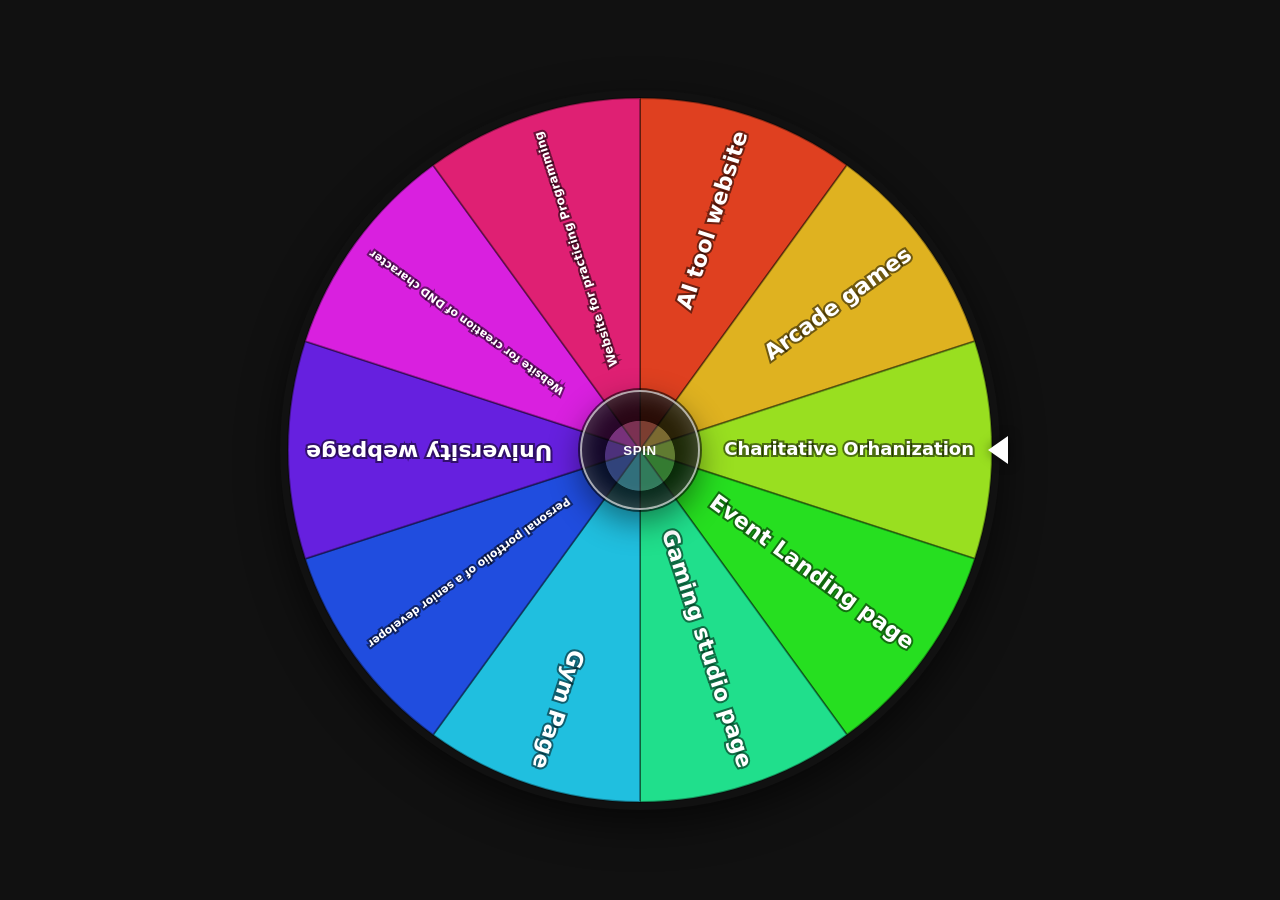
==== index.html @ c5db5d3c "init" ====
<!doctype html>
<html lang="en">
<head>
  <meta charset="utf-8" />
  <meta name="viewport" content="width=device-width, initial-scale=1" />
  <title>Random Website Wheel</title>
  <meta name="description" content="Spin to randomly open one of the websites." />
  <link rel="preconnect" href="https://fonts.googleapis.com">
  <link rel="preconnect" href="https://fonts.gstatic.com" crossorigin>
  <link href="https://fonts.googleapis.com/css2?family=Oswald:wght@400;600;700&display=swap" rel="stylesheet">
  <link rel="stylesheet" href="wheel.css" />
</head>
<body>
  <div class="stage">
    <div class="dial" aria-label="Random selection wheel">
      <canvas id="wheel" aria-hidden="true"></canvas>
      <div class="pointer" aria-hidden="true"></div>
      <button id="spin" class="spin-btn" aria-live="polite" aria-label="Spin the wheel">
        <span class="txt">Spin</span>
      </button>

      <div id="resultOverlay" class="overlay" role="dialog" aria-modal="true" aria-labelledby="resultTitle" hidden>
        <div class="overlay-card">
          <div id="resultTitle" class="overlay-title">Selected</div>
          <div id="chosenName" class="overlay-name">—</div>
          <div class="overlay-actions">
            <button id="go" class="overlay-go" disabled>Go to Website</button>
            <button id="closeOverlay" class="overlay-close" aria-label="Close result">Close</button>
          </div>
        </div>
      </div>

      <p id="announcement" class="sr-only" role="status" aria-live="polite">Press Spin to choose a website at random.</p>
    </div>
  </div>

  <script src="wheel.js"></script>
</body>
</html>
---- wheel.css ----
:root{
  --bg:#111;
  --ink:#f5f5f5;
  --muted:#c9c9c9;
  --shadow:0 12px 32px rgba(0,0,0,.45);
}
*{box-sizing:border-box}
html,body{margin:0;padding:0;background:var(--bg);color:var(--ink);font-family:'Oswald',system-ui,-apple-system,Segoe UI,Roboto,Arial,sans-serif}

/* Full-viewport stage with a single wheel */
.stage{min-height:100dvh;display:grid;place-items:center;padding:20px}
.dial{position:relative;width:min(92vmin,720px);height:min(92vmin,720px)}
#wheel{width:100%;height:100%;display:block;border-radius:50%;background:#111;box-shadow:0 14px 40px rgba(0,0,0,.6)}
.pointer{position:absolute;right:-8px;top:50%;transform:translateY(-50%);width:0;height:0;border-top:14px solid transparent;border-bottom:14px solid transparent;border-right:20px solid #fff;filter:drop-shadow(0 0 6px rgba(0,0,0,.55))}

/* Central spin button */
.spin-btn{position:absolute;inset:0;margin:auto;width:120px;height:120px;border-radius:999px;cursor:pointer;display:flex;align-items:center;justify-content:center;
  background:radial-gradient(circle at 50% 55%, rgba(255,255,255,.15) 0 40%, rgba(0,0,0,.6) 41% 100%);
  color:#fff;font-weight:800;letter-spacing:.6px;text-transform:uppercase;border:2px solid rgba(255,255,255,.65);box-shadow:inset 0 0 24px rgba(255,255,255,.25), var(--shadow)}
.spin-btn:disabled{opacity:.65;cursor:not-allowed}
.spin-btn:focus-visible{outline:3px solid #fff;outline-offset:4px}

/* In-wheel overlay for result */
.overlay{position:absolute;inset:0;display:grid;place-items:center;background:rgba(0,0,0,.55);backdrop-filter:blur(2px)}
.overlay[hidden]{display:none}
.overlay-card{background:#181818;border:1px solid rgba(255,255,255,.25);border-radius:14px;padding:18px 16px;min-width:min(80%, 380px);box-shadow:var(--shadow);text-align:center}
.overlay-title{opacity:.85;letter-spacing:.3px}
.overlay-name{font-size:1.4rem;font-weight:800;margin:8px 0 14px}
.overlay-actions{display:flex;gap:10px;justify-content:center}
.overlay-go,.overlay-close{appearance:none;border:none;cursor:pointer;border-radius:10px;padding:10px 14px;font-weight:700}
.overlay-go{background:#fff;color:#000}
.overlay-go:disabled{opacity:.5;cursor:not-allowed}
.overlay-close{background:#2a2a2a;color:#fff;border:1px solid rgba(255,255,255,.25)}
.overlay-go:focus-visible,.overlay-close:focus-visible{outline:3px solid #fff;outline-offset:2px}

/* Screen-reader only utility */
.sr-only{position:absolute;width:1px;height:1px;padding:0;margin:-1px;overflow:hidden;clip:rect(0,0,0,0);white-space:nowrap;border:0}
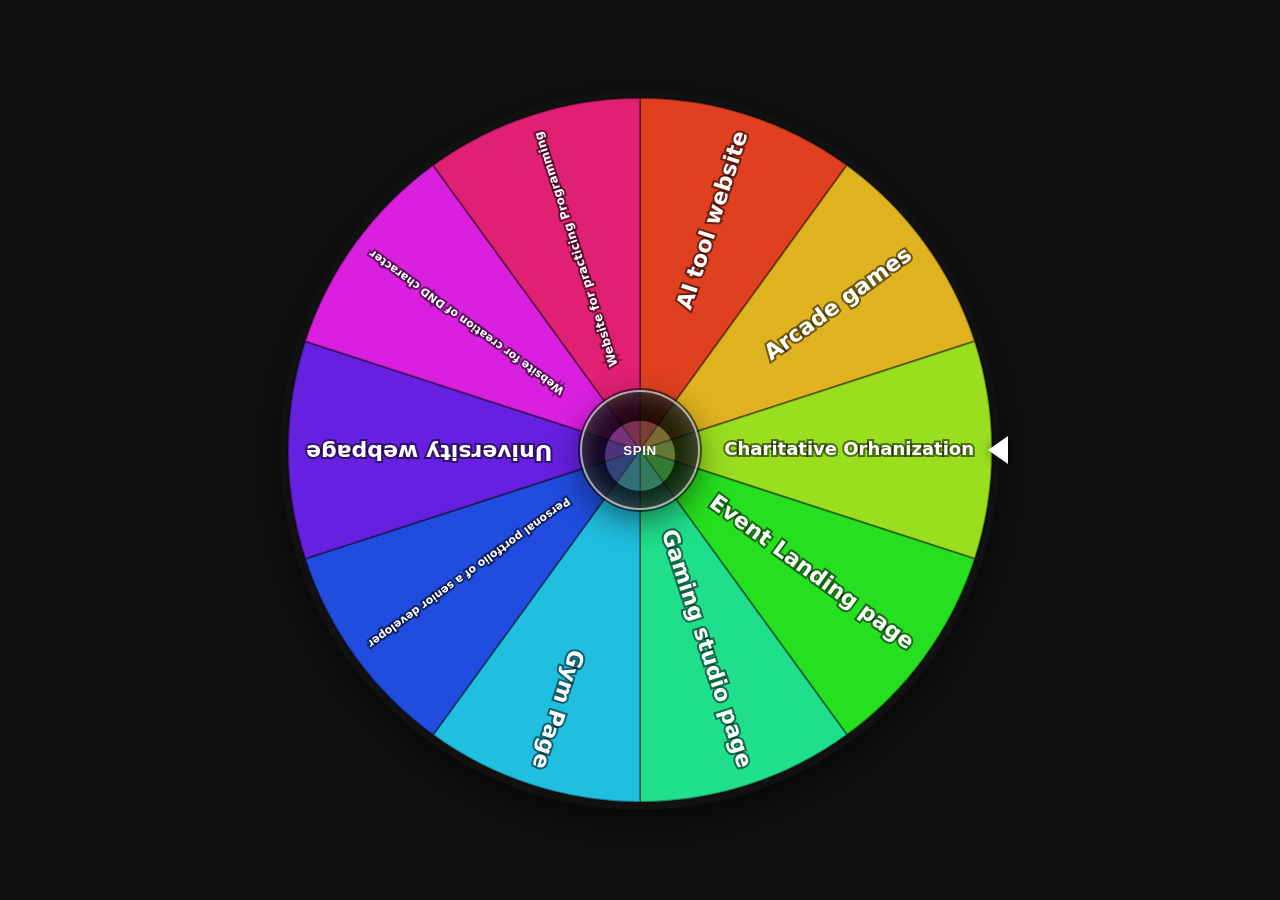
==== commit 949ca932: "Added timers" ====
--- a/index.html
+++ b/index.html
@@ -9,8 +9,163 @@
   <link rel="preconnect" href="https://fonts.gstatic.com" crossorigin>
   <link href="https://fonts.googleapis.com/css2?family=Oswald:wght@400;600;700&display=swap" rel="stylesheet">
   <link rel="stylesheet" href="wheel.css" />
+  <style>
+    /* Shader background canvas behind content */
+    #shader-target{position:fixed;inset:0;width:100vw;height:100vh;z-index:0;pointer-events:none}
+    .stage{position:relative;z-index:1}
+  </style>
+  <script src="assets/backgrounds/webgl-utils.js"></script>
+  <script src="assets/backgrounds/shader-web-background-api.js"></script>
+  <script src="assets/backgrounds/shader-web-background.js"></script>
+  <script src="config.js"></script>
+  <script src="state.js"></script>
+  <script src="timer.js"></script>
+  <script src="debounce.js"></script>
 </head>
 <body>
+  <canvas id="shader-target"></canvas>
+  <script type="x-shader/x-fragment" id="bgImage">
+        #ifdef GL_ES
+          precision lowp float;
+        #endif
+
+        uniform vec2  iResolution;
+        uniform float iTime;
+
+        // vec4 buf[8];
+
+        /* VVVVVVVVVV */
+
+        #ifdef GL_ES
+precision lowp float;
+#endif
+vec4 buf[8];
+
+
+vec4 sigmoid(vec4 x) {
+    return 1. / (1. + exp(-x));
+    }
+vec4 cppn_fn(vec2 coordinate, float in0, float in1, float in2) {
+
+//layer 1 *********************************************************************
+buf[6] = vec4(coordinate.x, coordinate.y, 0.5 + in0, 0.5 + in1);
+buf[7] = vec4(0.5 + in2, sqrt(coordinate.x * coordinate.x + coordinate.y * coordinate.y), 0., 0.);
+// layer 2 ********************************************************************
+buf[0] = mat4(vec4(7.277136, -1.3278893, -5.498759, 4.174459), vec4(3.695722, 2.778838, 0.44935808, -4.3752704), vec4(-7.7406735, 3.4272404, -8.91254, 3.253658), vec4(4.2152896, -0.8611351, -2.4893882, -2.5916617))
+* buf[6]
++ mat4(vec4(-1.7188303, 2.190395, 1.4760349, -0.9754422), vec4(-0.012193683, -1.693896, 0.54832774, -1.8002144), vec4(0.0, 0.0, 0.0, 0.0), vec4(0.0, 0.0, 0.0, 0.0))
+* buf[7]
++ vec4(-1.2828377, -2.0277925, -1.590969, -0.6738953);
+buf[1] = mat4(vec4(8.246404, 6.5191607, 0.91433114, -5.366551), vec4(0.3494396, -1.0124291, -2.6014986, 0.0032616307), vec4(0.61920726, -5.4420414, -0.6275561, -0.36992383), vec4(-3.0393765, 1.7492316, -2.614992, -4.6601105))
+* buf[6]
++ mat4(vec4(7.504316, 2.680732, 0.28211355, -0.8820468), vec4(-2.0571754, 1.8614235, -5.1861696, 1.070646), vec4(0.0, 0.0, 0.0, 0.0), vec4(0.0, 0.0, 0.0, 0.0))
+* buf[7]
++ vec4(4.6877217, -0.28900647, 3.5843785, -2.122585);
+
+buf[0] = sigmoid(buf[0]);
+buf[1] = sigmoid(buf[1]);
+// layer 3 ********************************************************************
+buf[2] = mat4(vec4(-3.6656516, -0.3837474, -3.1185923, 0.1581464), vec4(-1.508705, -1.1202387, 1.586346, 4.50324), vec4(-1.2218616, 2.628276, -3.2807863, -0.79987895), vec4(-1.1443428, 5.135132, -3.4051218, 3.3459246))
+* buf[6]
++ mat4(vec4(2.645363, -3.643969, 0.9955096, -0.50141436), vec4(-2.0434844, -1.4263495, -2.0751739, -1.2236173), vec4(0.0, 0.0, 0.0, 0.0), vec4(0.0, 0.0, 0.0, 0.0))
+* buf[7]
++ vec4(0.37250978, -0.5929587, 1.2860665, -1.8898109);
+buf[3] = mat4(vec4(-6.3506103, -4.166792, -4.6325245, -2.2226589), vec4(-0.7481791, -0.027169311, 0.8773958, -3.9373608), vec4(5.683237, -5.9236965, -5.450758, -2.2902167), vec4(-2.0579817, 2.1049373, -1.2796445, -3.6146715))
+* buf[6]
++ mat4(vec4(-5.126122, 1.9664403, 6.6392226, 1.6622263), vec4(-0.537258, 0.061579388, 0.021459691, -2.8634102), vec4(0.0, 0.0, 0.0, 0.0), vec4(0.0, 0.0, 0.0, 0.0))
+* buf[7]
++ vec4(-0.318203, -1.6316868, 2.400585, 0.44352144);
+buf[2] = sigmoid(buf[2]);
+buf[3] = sigmoid(buf[3]);
+
+// layer 4 *******************************************************************
+// implemented as a part of layers 2 and 3
+// layer 5 and 6 ********************************************************************
+buf[4] = mat4(vec4(-5.5505857, -4.376573, 4.141336, 2.5685096), vec4(-4.0114527, 0.25390586, 2.2710125, 3.244156), vec4(9.796707, -7.930846, -6.6229963, -9.268306), vec4(4.291995, -1.8830936, -0.1050096, -0.070385456))
+* buf[0]
++ mat4(vec4(-1.7991402, 4.404856, -1.4663012, 1.9725473), vec4(-0.3993469, -0.028310437, -2.343581, -3.346932), vec4(0.29123858, -2.1091738, 0.7369649, 1.741735), vec4(-3.8336742, 0.27074736, -4.3563857, -5.2198324))
+* buf[1]
++ mat4(vec4(-1.5819254, 1.6379741, -3.8787487, -2.3073719), vec4(2.3567474, -2.6313965, 1.1429998, -2.3650224), vec4(-0.43901289, 3.1364057, 0.48224843, 5.5192595), vec4(3.0333056, 2.1859026, -2.7602787, 3.6026707))
+* buf[2]
++ mat4(vec4(0.08329195, -4.531718, 5.564903, 2.7097692), vec4(-6.4798145, 3.546928, -3.460671, -4.478689), vec4(6.3281465, -2.0435557, 5.9756293, 4.533403), vec4(0.7894214, 2.5807583, 0.13045512, 2.1475997))
+* buf[3]
++ vec4(0.6372679, -0.8019033, -1.4034698, -1.2228554);
+buf[5] = mat4(vec4(-4.0479727, -2.1434011, -1.2885361, 1.7203649), vec4(1.7115643, -0.28214717, -3.4702275, -5.892904), vec4(-8.815922, -6.4734187, -2.1844845, -13.154737), vec4(-1.9441797, -1.1481133, -1.2334782, 8.856254))
+* buf[0]
++ mat4(vec4(1.5850668, 1.037855, 1.7725166, -7.559899), vec4(-1.4327573, 2.1431377, 1.6439147, -4.174127), vec4(-4.8933964, -0.36887664, -0.7047391, -1.4138113), vec4(-17.674932, 5.386993, 3.1449857, -8.518179))
+* buf[1]
++ mat4(vec4(-1.6192193, 1.3922821, 1.592911, 4.156795), vec4(2.2667968, 0.95207745, 1.661143, -5.3982077), vec4(-8.104323, -1.5805656, -0.59405315, -1.1865274), vec4(-6.465196, -1.4359885, -2.3586142, 4.7711678))
+* buf[2]
++ mat4(vec4(-7.698322, -2.8866763, -2.496988, -2.768878), vec4(-3.2011032, 4.2398763, 3.0790837, 3.1076384), vec4(3.9770026, -4.7852945, -3.4408367, 8.7087555), vec4(1.5660162, 1.172777, 1.6805439, -3.8484485))
+* buf[3]
++ vec4(0.5929105, 0.13212153, 0.5661268, -1.3120774);
+buf[4] = sigmoid(buf[4]);
+buf[5] = sigmoid(buf[5]);
+// layer 7 and 8 ********************************************************************
+buf[6] = mat4(vec4(0.51889104, 0.036907256, -2.4493763, -1.4355872), vec4(-0.24325207, 1.977476, 1.1137048, 0.1123032), vec4(1.6229895, -8.288808, -1.6169469, 1.8722984), vec4(1.818811, -1.6383955, -0.39196232, -1.3099041))
+* buf[0]
++ mat4(vec4(-2.081623, 2.0116153, -0.96286494, 0.1721113), vec4(-2.0069213, 2.639058, -1.0972741, 2.59061), vec4(-0.37261412, -3.1048357, -1.8212812, -0.17690234), vec4(-3.2449896, 1.751088, 2.9736817, -0.89926046))
+* buf[1]
++ mat4(vec4(-2.7950323, 4.210907, 0.9693095, -0.36829302), vec4(-1.1462623, -2.514835, -1.055592, 2.5584931), vec4(-0.52482694, -4.541335, -5.3477454, 3.0137892), vec4(2.6333792, -1.3769286, -0.2604073, -0.9343224))
+* buf[2]
++ mat4(vec4(1.1412568, 2.0956807, 2.211132, -5.8882303), vec4(0.3558419, 3.6709197, -0.77496266, 6.401836), vec4(1.382063, -2.7862413, -2.0952196, -0.5087583), vec4(-6.3515162, -2.328995, -0.026063893, -3.3983371))
+* buf[3]
++ mat4(vec4(2.9471858, -9.93557, 2.4014914, -3.4065948), vec4(-5.2574096, 3.0302737, -0.08511299, 2.6850774), vec4(2.2737076, -8.109577, -1.6348218, -1.8155628), vec4(3.9777489, -9.415417, 1.8070366, -0.103327245))
+* buf[4]
++ mat4(vec4(5.002442, -1.8958563, 4.1181564, -2.2057986), vec4(-5.7731647, 9.350989, 1.9462912, -4.1528373), vec4(-4.394133, 4.4571385, -1.9508867, 1.2206379), vec4(1.896846, 14.719182, 0.79379404, -7.243619))
+* buf[5]
++ vec4(-0.052166853, -0.6618381, -1.2753872, -1.0192217);
+buf[7] = mat4(vec4(1.2616266, 0.5767697, 1.3594954, -0.16397016), vec4(2.028718, 0.91037333, 1.835241, 2.1378953), vec4(-0.8250217, 0.8825021, 6.593344, -6.9584084), vec4(2.035256, -0.947142, 2.5347056, -0.93237936))
+* buf[0]
++ mat4(vec4(-2.3091054, 0.5930386, -1.7350029, 2.3078072), vec4(-0.4746723, -3.9735048, -2.5500574, -0.44152814), vec4(-0.76073986, -2.408925, -3.2161314, -2.307034), vec4(-5.7813234, 0.5552752, -5.339581, 0.93546474))
+* buf[1]
++ mat4(vec4(-1.6770048, 0.14839011, -2.964123, 1.7288278), vec4(-0.33621123, 1.6765442, -0.21523185, -1.9058111), vec4(-1.2276582, -0.38521487, -1.3321937, -1.6207002), vec4(0.5791604, -0.48708582, 1.6925555, -1.2759769))
+* buf[2]
++ mat4(vec4(2.931153, -0.33889568, 1.5358062, -1.9473832), vec4(-1.1426903, -0.022220323, -2.134056, 4.904584), vec4(2.4654093, -0.16108114, 2.099618, -0.22842257), vec4(-0.759165, 0.9370403, -4.894729, -2.313634))
+* buf[3]
++ mat4(vec4(3.1925008, 0.25738952, 4.0198784, -7.1321764), vec4(-5.363115, -0.8370333, -6.392244, 1.0057987), vec4(3.1167862, -2.778121, 3.167123, -6.2681217), vec4(1.2458268, 0.8324205, 5.0691757, -5.925546))
+* buf[4]
++ mat4(vec4(1.1937029, 3.1726499, 7.6560917, -1.8467566), vec4(-2.7555263, -1.5308189, -5.852029, 6.096071), vec4(-3.1324067, -0.67921716, -7.12725, 4.138209), vec4(-0.9452857, 0.25954276, 7.709885, 11.677335))
+* buf[5]
++ vec4(-0.4323942, 0.80998915, -1.1215552, 0.50480044);
+buf[6] = sigmoid(buf[6]);
+buf[7] = sigmoid(buf[7]);
+
+// layer 9 ********************************************************************
+buf[0] = mat4(vec4(-0.68593967, -0.42722806, -0.35564435, 0.0), vec4(0.9009825, 1.0914528, 1.0044484, 0.0), vec4(0.5724252, 0.16635376, -1.6163765, 0.0), vec4(-0.38537633, -0.14695744, -0.32516822, 0.0))
+* buf[0]
++ mat4(vec4(0.8271686, 0.48143172, 0.014295138, 0.0), vec4(0.9030476, -0.11892517, 0.6168542, 0.0), vec4(-0.606562, -0.49288955, -0.2402515, 0.0), vec4(-0.20893389, -0.60462886, 0.37754637, 0.0))
+* buf[1]
++ mat4(vec4(0.79373795, 0.036036916, 0.33764222, 0.0), vec4(0.36560258, -0.31872618, 0.3141697, 0.0), vec4(0.38213766, -2.015569, 0.48262456, 0.0), vec4(-0.751487, 2.0298612, -0.8489105, 0.0))
+* buf[2]
++ mat4(vec4(-0.71299255, 0.1968679, -0.323344, 0.0), vec4(0.9061524, -0.65014917, 0.8045224, 0.0), vec4(-1.2673069, -0.6715942, -1.0093328, 0.0), vec4(1.2899151, 0.62101847, 0.410882, 0.0))
+* buf[3]
++ mat4(vec4(-0.07191013, 0.1260105, 0.0137365125, 0.0), vec4(0.1128499, -0.30571255, 0.03679984, 0.0), vec4(0.80756015, 1.206626, -0.3252607, 0.0), vec4(-0.92045325, -1.0609812, -0.32700267, 0.0))
+* buf[4]
++ mat4(vec4(-1.087575, -0.049739443, -0.3338745, 0.0), vec4(-0.0385021, -1.0686878, -1.6790625, 0.0), vec4(0.7470241, 0.27597848, 0.9904617, 0.0), vec4(0.79448605, 0.8880227, 0.026650831, 0.0))
+* buf[5]
++ mat4(vec4(2.1658597, -1.517757, 0.2865744, 0.0), vec4(-6.7358775, -0.15394914, -1.6219786, 0.0), vec4(3.6359203, 0.65618193, 1.2284544, 0.0), vec4(0.6872449, -3.745424, 0.7489547, 0.0))
+* buf[6]
++ mat4(vec4(-1.3531337, -1.6555332, -0.37608096, 0.0), vec4(-1.7964767, 0.36024654, -1.0230213, 0.0), vec4(-2.2135482, -2.3374891, -0.21892507, 0.0), vec4(9.532898, 1.9008219, 1.4320477, 0.0))
+* buf[7]
++ vec4(-0.39418447, -0.5395883, 0.09573362, 0.0);
+buf[0] = sigmoid(buf[0]);
+return vec4(buf[0].x , buf[0].y , buf[0].z, 1);
+}
+
+void mainImage( out vec4 fragColor, in vec2 fragCoord ) {
+    // Normalized pixel coordinates (from -1 to 1)
+    vec2 uv = fragCoord/iResolution.xy * 2. - 1.;
+    uv.y *= -1.;
+
+    // Output to screen
+    fragColor = cppn_fn(uv, 0.1 * sin(0.3 * iTime), 0.1 * sin(0.69*iTime), 0.1 * sin(0.44 * iTime));
+}
+
+        void main() {
+          mainImage(gl_FragColor, gl_FragCoord.xy);
+        }
+  </script>
   <div class="stage">
     <div class="dial" aria-label="Random selection wheel">
       <canvas id="wheel" aria-hidden="true"></canvas>
@@ -35,5 +190,37 @@
   </div>
 
   <script src="wheel.js"></script>
+
+  <script>
+    (function(){
+      const canvas = document.getElementById('shader-target');
+      if(!canvas || !window.shaderWebBackground){ return; }
+
+      const updateCanvasSize = (c, ctx) => {
+        const w = window.innerWidth;
+        const h = window.innerHeight;
+        c.width = w; c.height = h;
+        if(ctx){
+          ctx.width = w; ctx.height = h; ctx.cssWidth = w; ctx.cssHeight = h;
+        }
+      };
+
+      shaderWebBackground.shade({
+        canvas,
+        onInit: (ctx) => {
+          updateCanvasSize(canvas, ctx);
+          window.addEventListener('resize', () => updateCanvasSize(canvas, ctx));
+        },
+        shaders: {
+          bgImage: {
+            uniforms: {
+              iTime: (gl, loc) => gl.uniform1f(loc, performance.now() / 1000),
+              iResolution: (gl, loc, ctx) => gl.uniform2f(loc, ctx.width, ctx.height)
+            }
+          }
+        }
+      });
+    })();
+  </script>
 </body>
 </html>
--- a/wheel.css
+++ b/wheel.css
@@ -21,7 +21,7 @@
 .spin-btn:focus-visible{outline:3px solid #fff;outline-offset:4px}
 
 /* In-wheel overlay for result */
-.overlay{position:absolute;inset:0;display:grid;place-items:center;background:rgba(0,0,0,.55);backdrop-filter:blur(2px)}
+.overlay{position:absolute;inset:0;display:grid;place-items:center;background:rgba(0,0,0,.55);backdrop-filter:blur(2px);border-radius:50%}
 .overlay[hidden]{display:none}
 .overlay-card{background:#181818;border:1px solid rgba(255,255,255,.25);border-radius:14px;padding:18px 16px;min-width:min(80%, 380px);box-shadow:var(--shadow);text-align:center}
 .overlay-title{opacity:.85;letter-spacing:.3px}
@@ -35,3 +35,9 @@
 
 /* Screen-reader only utility */
 .sr-only{position:absolute;width:1px;height:1px;padding:0;margin:-1px;overflow:hidden;clip:rect(0,0,0,0);white-space:nowrap;border:0}
+
+
+/* Accessibility: make the wheel's focus ring circular instead of rectangular */
+#wheel{outline: none}
+#wheel:focus{outline: none}
+#wheel:focus-visible{outline: none; box-shadow: 0 0 0 4px rgba(255,255,255,.85), 0 14px 40px rgba(0,0,0,.6)}
